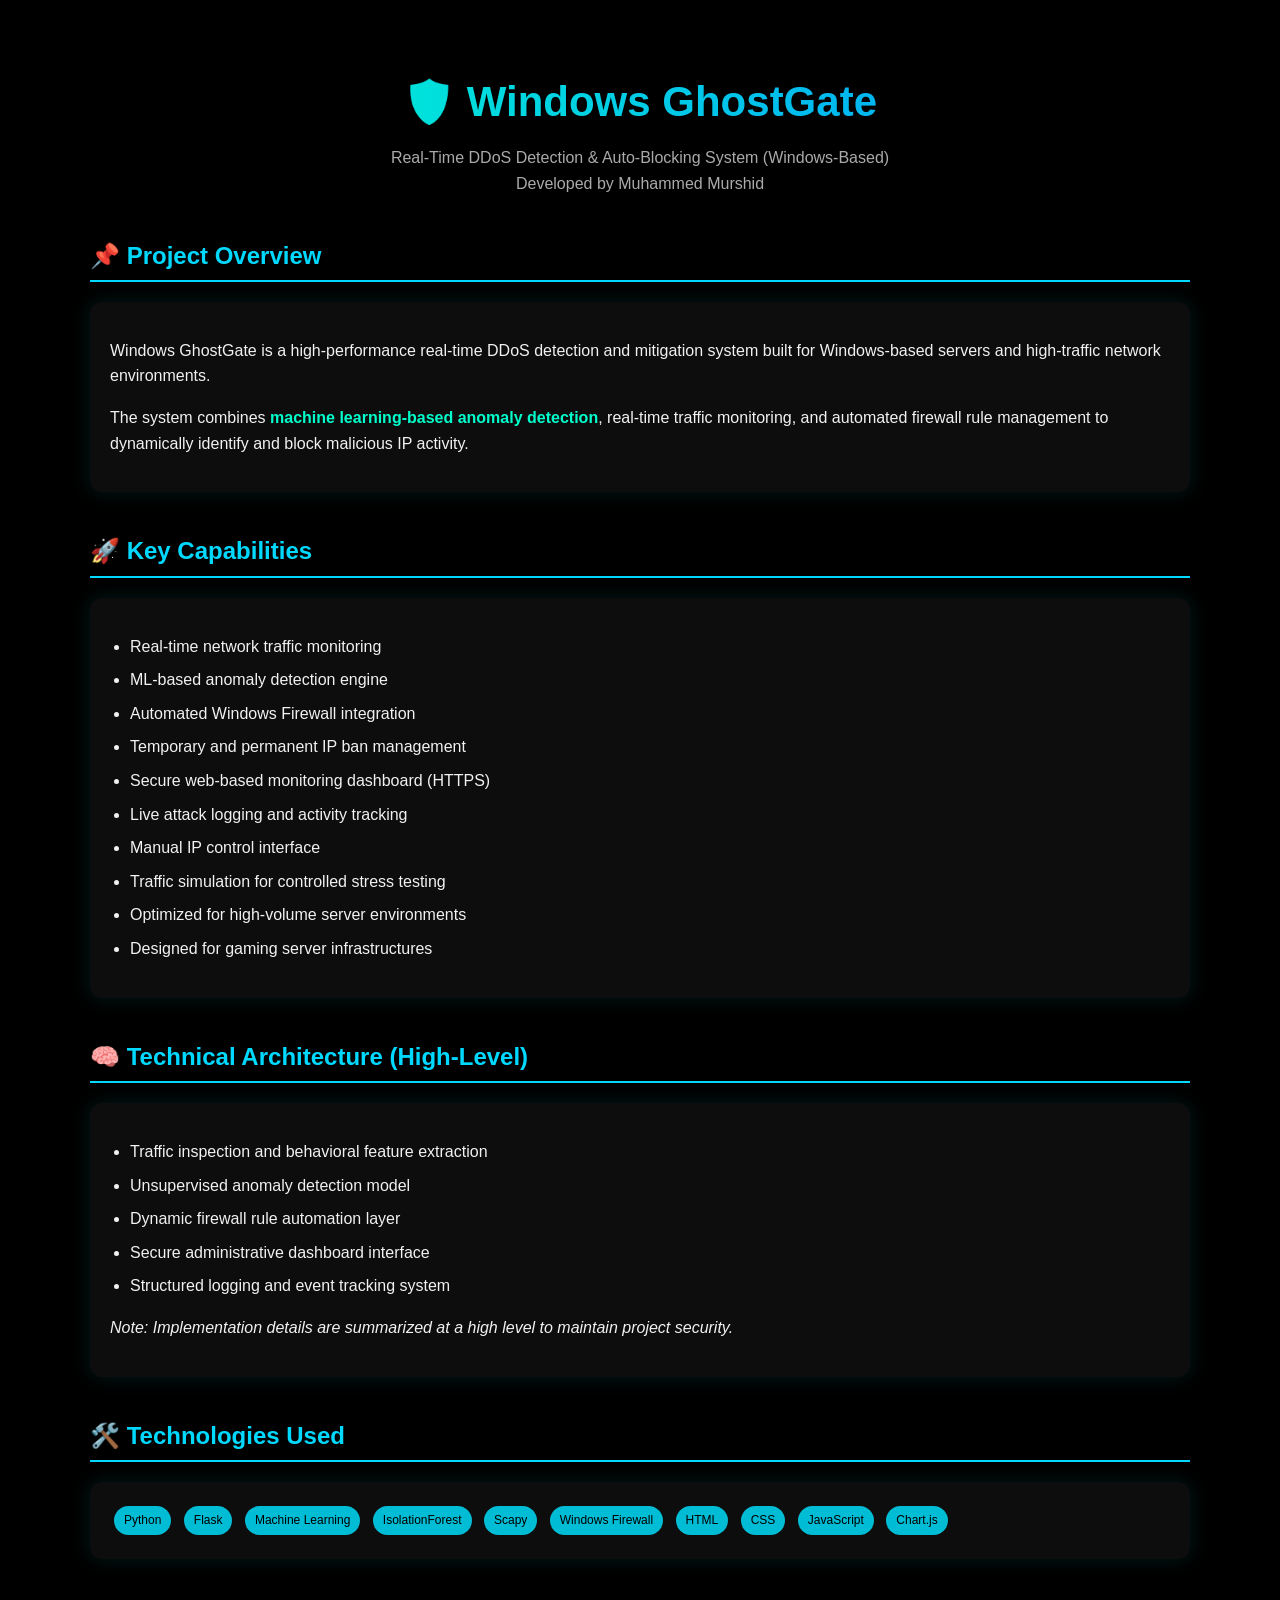
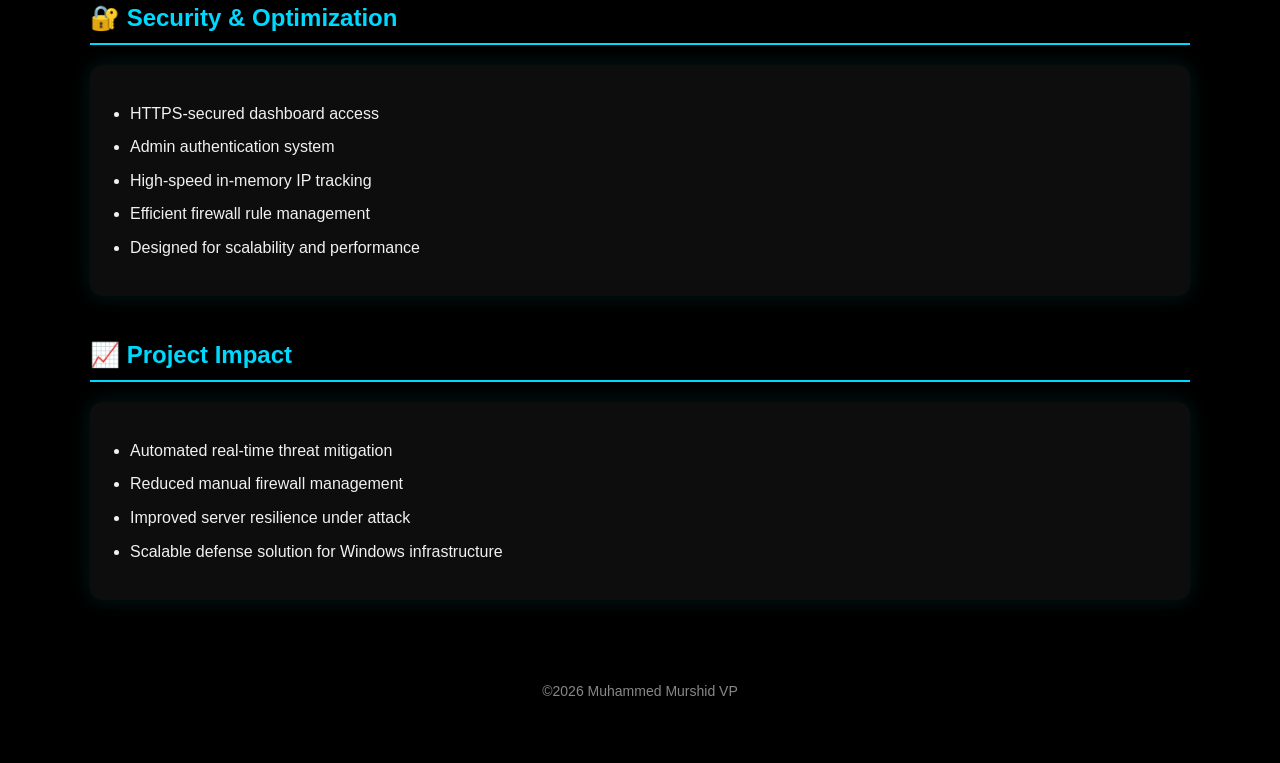
==== ghostgate/index.html @ 159f1b5c "Update index.html" ====
<!DOCTYPE html>
<html lang="en">
<head>
    <meta name="viewport" content="width=device-width, initial-scale=1.0">
    <meta charset="UTF-8">
    <title>Windows GhostGate | Cybersecurity Project</title>
    <style>
        body {
            margin: 0;
            font-family: 'Segoe UI', sans-serif;
            background: #000;
            color: #f1f1f1;
            line-height: 1.6;
        }

        .container {
            max-width: 1100px;
            margin: auto;
            padding: 40px 20px;
        }

        h1 {
            font-size: 42px;
            text-align: center;
            margin-bottom: 10px;
            background: linear-gradient(90deg, #00ffcc, #0099ff);
            -webkit-background-clip: text;
            -webkit-text-fill-color: transparent;
        }

        h2 {
            color: #00d9ff;
            margin-top: 40px;
            border-bottom: 2px solid #00d9ff;
            padding-bottom: 5px;
        }

        .subtitle {
            text-align: center;
            color: #aaaaaa;
            margin-bottom: 40px;
        }

        .card {
            background: rgba(255,255,255,0.05);
            padding: 20px;
            border-radius: 12px;
            margin-top: 20px;
            box-shadow: 0 0 20px rgba(0,255,255,0.1);
        }

        ul {
            padding-left: 20px;
        }

        li {
            margin-bottom: 8px;
        }

        .tag {
            display: inline-block;
            background: #00bcd4;
            color: black;
            padding: 5px 10px;
            border-radius: 20px;
            font-size: 12px;
            margin: 4px;
        }

        footer {
            text-align: center;
            margin-top: 60px;
            padding: 20px;
            color: #888;
            font-size: 14px;
        }

        .highlight {
            color: #00ffcc;
            font-weight: bold;
        }
    </style>
</head>
<body>

<div class="container">

    <h1>🛡️ Windows GhostGate</h1>
    <div class="subtitle">
        Real-Time DDoS Detection & Auto-Blocking System (Windows-Based)<br>
        Developed by Muhammed Murshid
    </div>

    <h2>📌 Project Overview</h2>
    <div class="card">
        <p>
            Windows GhostGate is a high-performance real-time DDoS detection and mitigation system 
            built for Windows-based servers and high-traffic network environments.
        </p>
        <p>
            The system combines <span class="highlight">machine learning-based anomaly detection</span>, 
            real-time traffic monitoring, and automated firewall rule management 
            to dynamically identify and block malicious IP activity.
        </p>
    </div>

    <h2>🚀 Key Capabilities</h2>
    <div class="card">
        <ul>
            <li>Real-time network traffic monitoring</li>
            <li>ML-based anomaly detection engine</li>
            <li>Automated Windows Firewall integration</li>
            <li>Temporary and permanent IP ban management</li>
            <li>Secure web-based monitoring dashboard (HTTPS)</li>
            <li>Live attack logging and activity tracking</li>
            <li>Manual IP control interface</li>
            <li>Traffic simulation for controlled stress testing</li>
            <li>Optimized for high-volume server environments</li>
            <li>Designed for gaming server infrastructures</li>
        </ul>
    </div>

    <h2>🧠 Technical Architecture (High-Level)</h2>
    <div class="card">
        <ul>
            <li>Traffic inspection and behavioral feature extraction</li>
            <li>Unsupervised anomaly detection model</li>
            <li>Dynamic firewall rule automation layer</li>
            <li>Secure administrative dashboard interface</li>
            <li>Structured logging and event tracking system</li>
        </ul>
        <p><i>Note: Implementation details are summarized at a high level to maintain project security.</i></p>
    </div>

    <h2>🛠️ Technologies Used</h2>
    <div class="card">
        <span class="tag">Python</span>
        <span class="tag">Flask</span>
        <span class="tag">Machine Learning</span>
        <span class="tag">IsolationForest</span>
        <span class="tag">Scapy</span>
        <span class="tag">Windows Firewall</span>
        <span class="tag">HTML</span>
        <span class="tag">CSS</span>
        <span class="tag">JavaScript</span>
        <span class="tag">Chart.js</span>
    </div>

    <h2>🔐 Security & Optimization</h2>
    <div class="card">
        <ul>
            <li>HTTPS-secured dashboard access</li>
            <li>Admin authentication system</li>
            <li>High-speed in-memory IP tracking</li>
            <li>Efficient firewall rule management</li>
            <li>Designed for scalability and performance</li>
        </ul>
    </div>

    <h2>📈 Project Impact</h2>
    <div class="card">
        <ul>
            <li>Automated real-time threat mitigation</li>
            <li>Reduced manual firewall management</li>
            <li>Improved server resilience under attack</li>
            <li>Scalable defense solution for Windows infrastructure</li>
        </ul>
    </div>

    

    <footer>
        ©2026 Muhammed Murshid VP
    </footer>

</div>

</body>
</html>
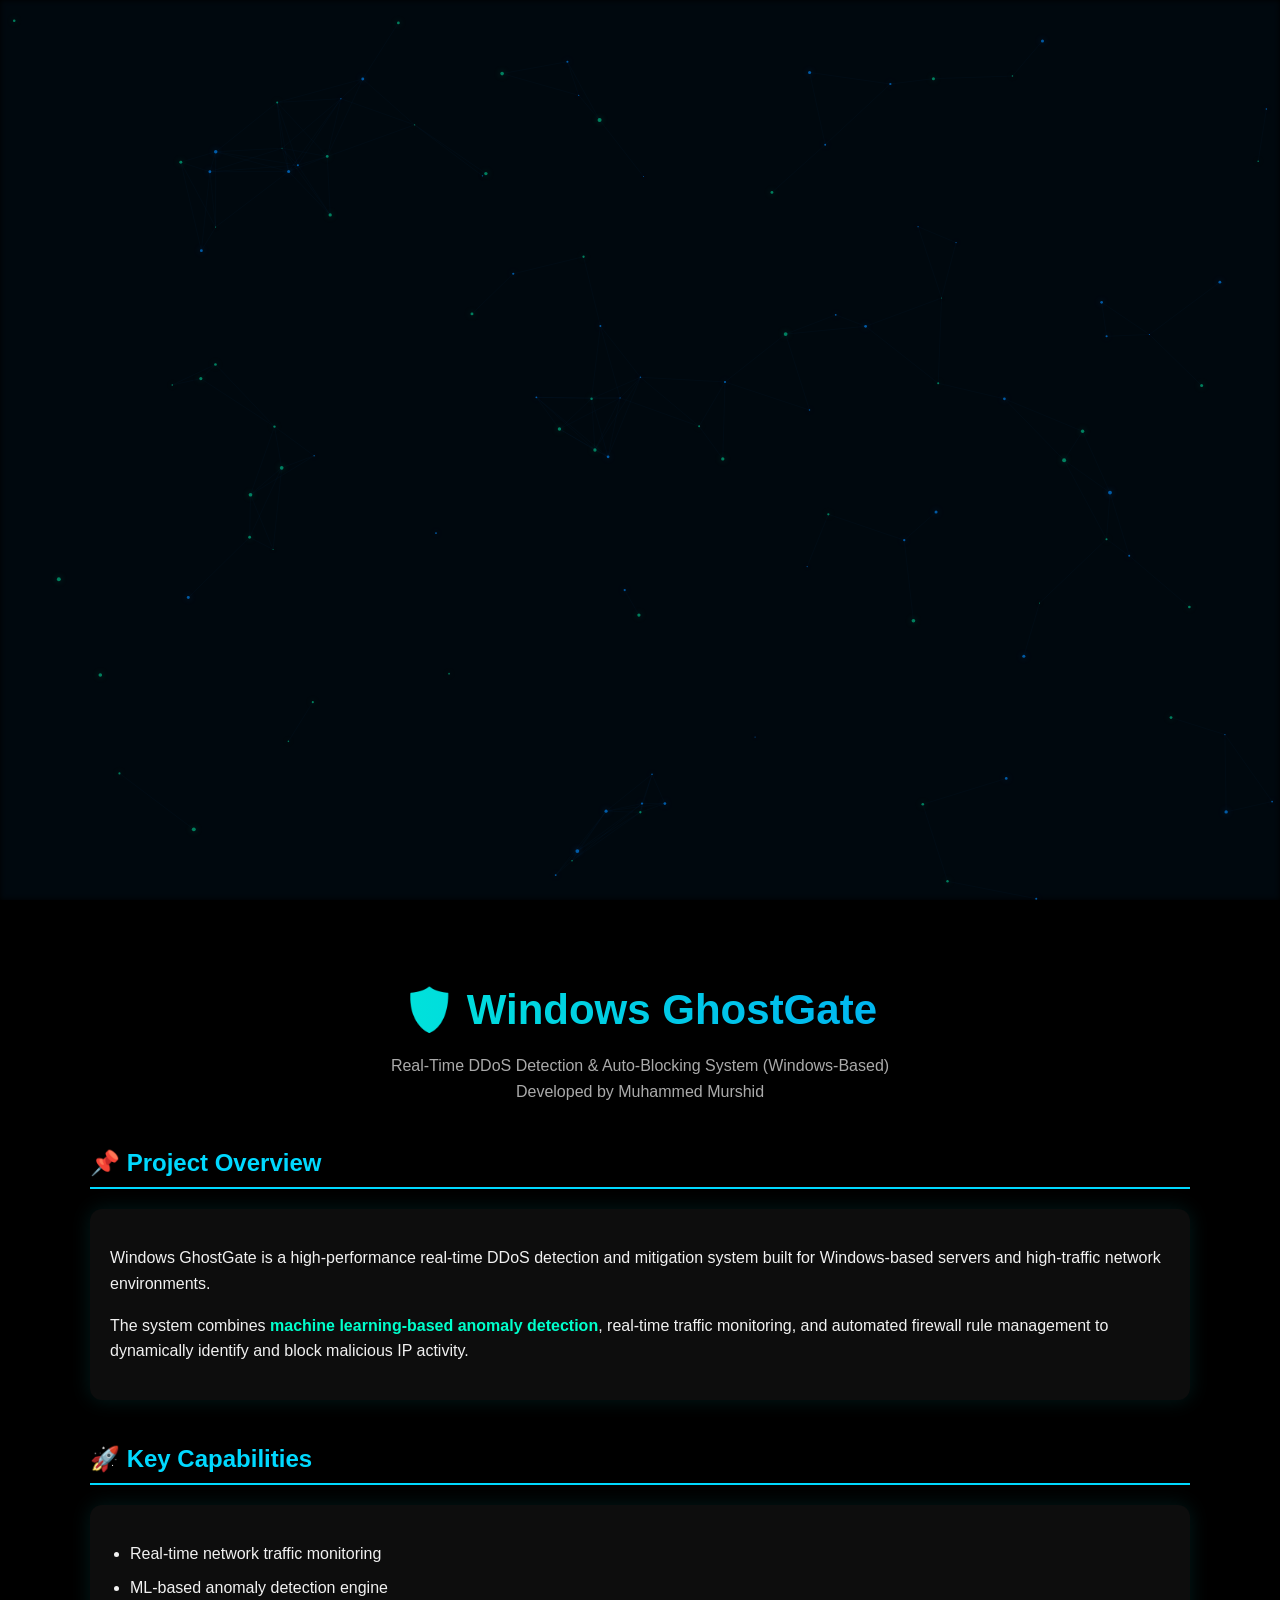
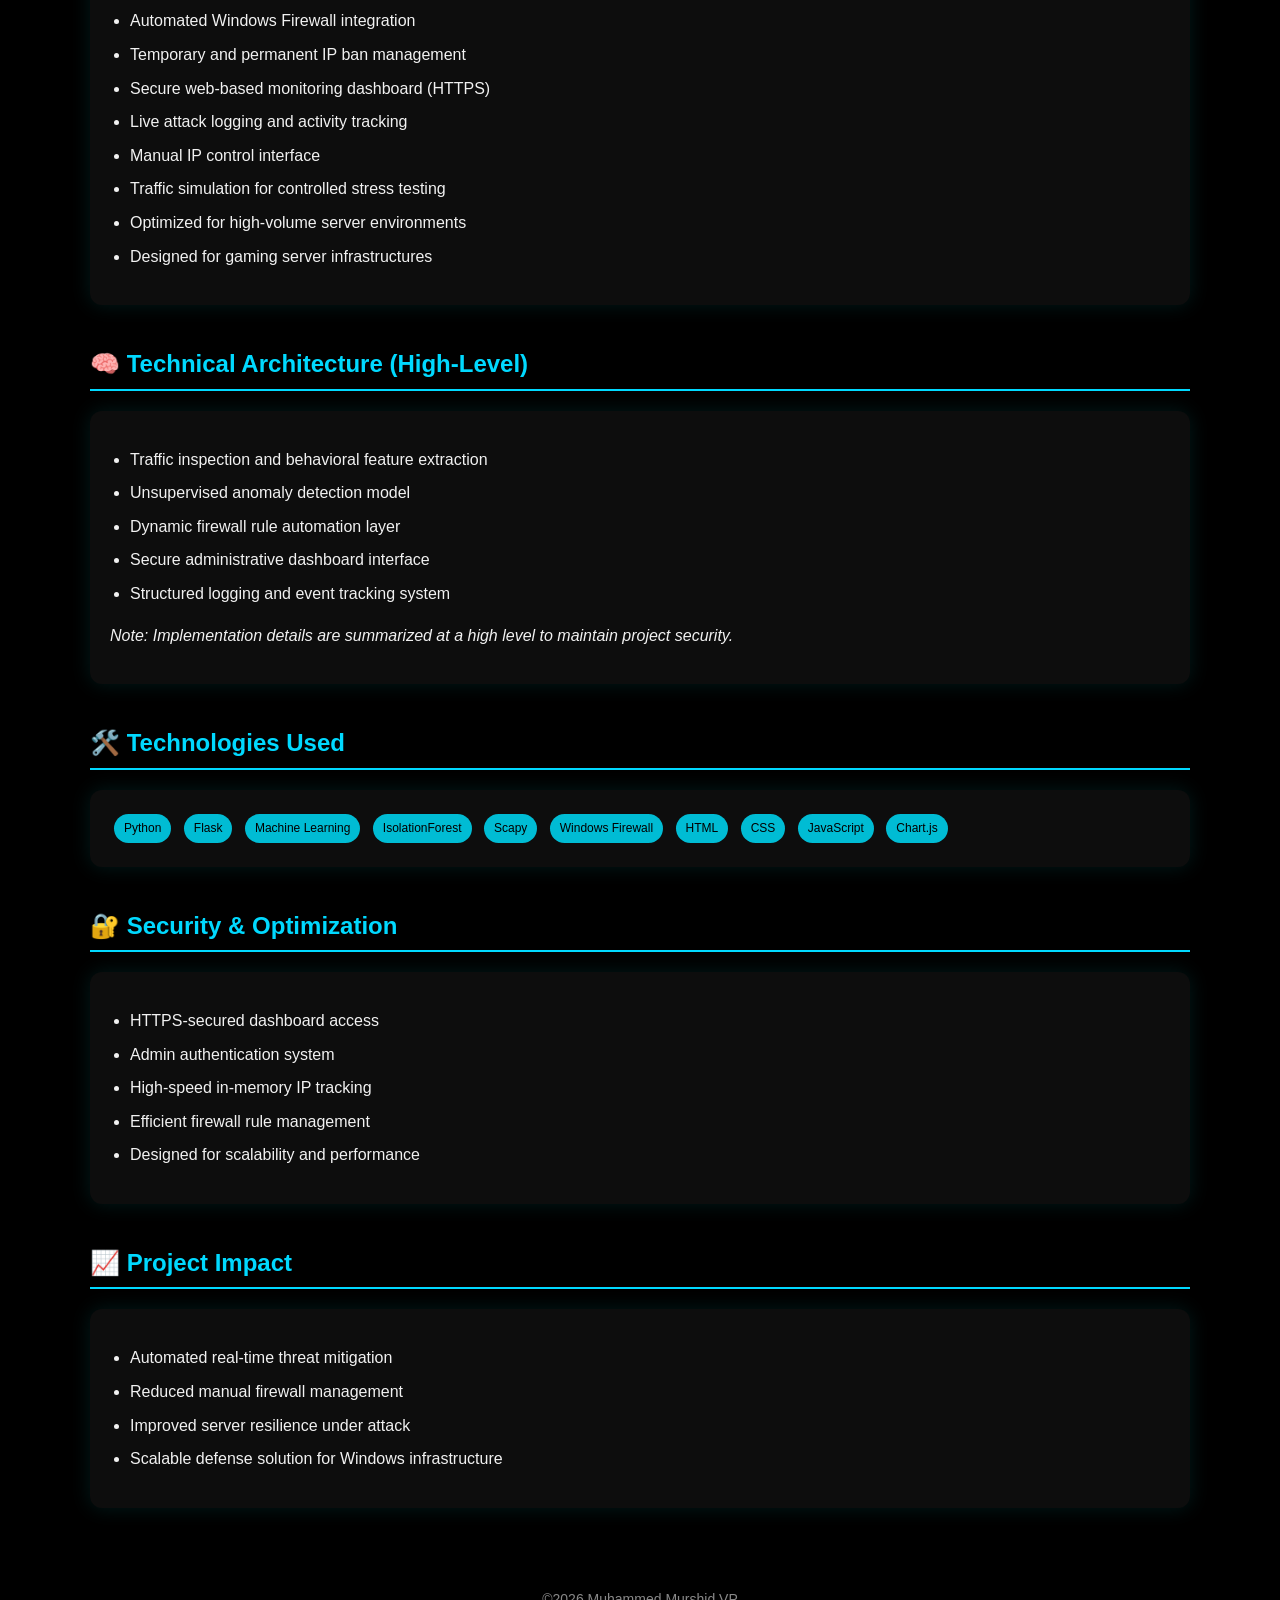
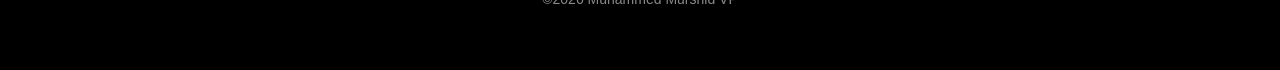
==== commit 0c20fe33: "Update index.html" ====
--- a/ghostgate/index.html
+++ b/ghostgate/index.html
@@ -82,10 +82,11 @@
     </style>
 </head>
 <body>
-
+<div class="scan-line"></div>
+<canvas id="cyber-bg"></canvas>
 <div class="container">
 
-    <h1>🛡️ Windows GhostGate</h1>
+    <h1><span id="typing"></span></h1>
     <div class="subtitle">
         Real-Time DDoS Detection & Auto-Blocking System (Windows-Based)<br>
         Developed by Muhammed Murshid
@@ -174,6 +175,106 @@
     </footer>
 
 </div>
-
+<script>
+const text = "🛡️ Windows GhostGate";
+let i = 0;
+function typeEffect() {
+    if (i < text.length) {
+        document.getElementById("typing").innerHTML += text.charAt(i);
+        i++;
+        setTimeout(typeEffect, 60);
+    }
+}
+typeEffect();
+</script>
+    <script>
+const canvas = document.getElementById("cyber-bg");
+const ctx = canvas.getContext("2d");
+
+canvas.width = window.innerWidth;
+canvas.height = window.innerHeight;
+
+let particles = [];
+const particleCount = 110;
+
+class Particle {
+    constructor() {
+        this.x = Math.random() * canvas.width;
+        this.y = Math.random() * canvas.height;
+        this.size = Math.random() * 1.5 + 0.5;
+        this.speedX = (Math.random() - 0.5) * 0.3;
+        this.speedY = (Math.random() - 0.5) * 0.3;
+        this.color = Math.random() > 0.5
+            ? "rgba(0,200,140,0.6)"
+            : "rgba(0,140,255,0.6)";
+    }
+
+    update() {
+        this.x += this.speedX;
+        this.y += this.speedY;
+
+        if (this.x < 0 || this.x > canvas.width) this.speedX *= -1;
+        if (this.y < 0 || this.y > canvas.height) this.speedY *= -1;
+    }
+
+    draw() {
+        ctx.beginPath();
+        ctx.arc(this.x, this.y, this.size, 0, Math.PI * 2);
+        ctx.fillStyle = this.color;
+        ctx.shadowColor = this.color;
+        ctx.shadowBlur = 6;
+        ctx.fill();
+    }
+}
+
+function connectParticles() {
+    for (let a = 0; a < particles.length; a++) {
+        for (let b = a; b < particles.length; b++) {
+
+            let dx = particles[a].x - particles[b].x;
+            let dy = particles[a].y - particles[b].y;
+            let distance = dx * dx + dy * dy;
+
+            if (distance < 9000) {
+                ctx.beginPath();
+                ctx.strokeStyle = "rgba(0,150,255,0.08)";
+                ctx.lineWidth = 0.4;
+                ctx.moveTo(particles[a].x, particles[a].y);
+                ctx.lineTo(particles[b].x, particles[b].y);
+                ctx.stroke();
+            }
+        }
+    }
+}
+
+function init() {
+    particles = [];
+    for (let i = 0; i < particleCount; i++) {
+        particles.push(new Particle());
+    }
+}
+
+function animate() {
+    ctx.fillStyle = "rgba(0,0,0,0.9)";
+    ctx.fillRect(0, 0, canvas.width, canvas.height);
+
+    particles.forEach(p => {
+        p.update();
+        p.draw();
+    });
+
+    connectParticles();
+    requestAnimationFrame(animate);
+}
+
+window.addEventListener("resize", () => {
+    canvas.width = window.innerWidth;
+    canvas.height = window.innerHeight;
+    init();
+});
+
+init();
+animate();
+</script>
 </body>
 </html>
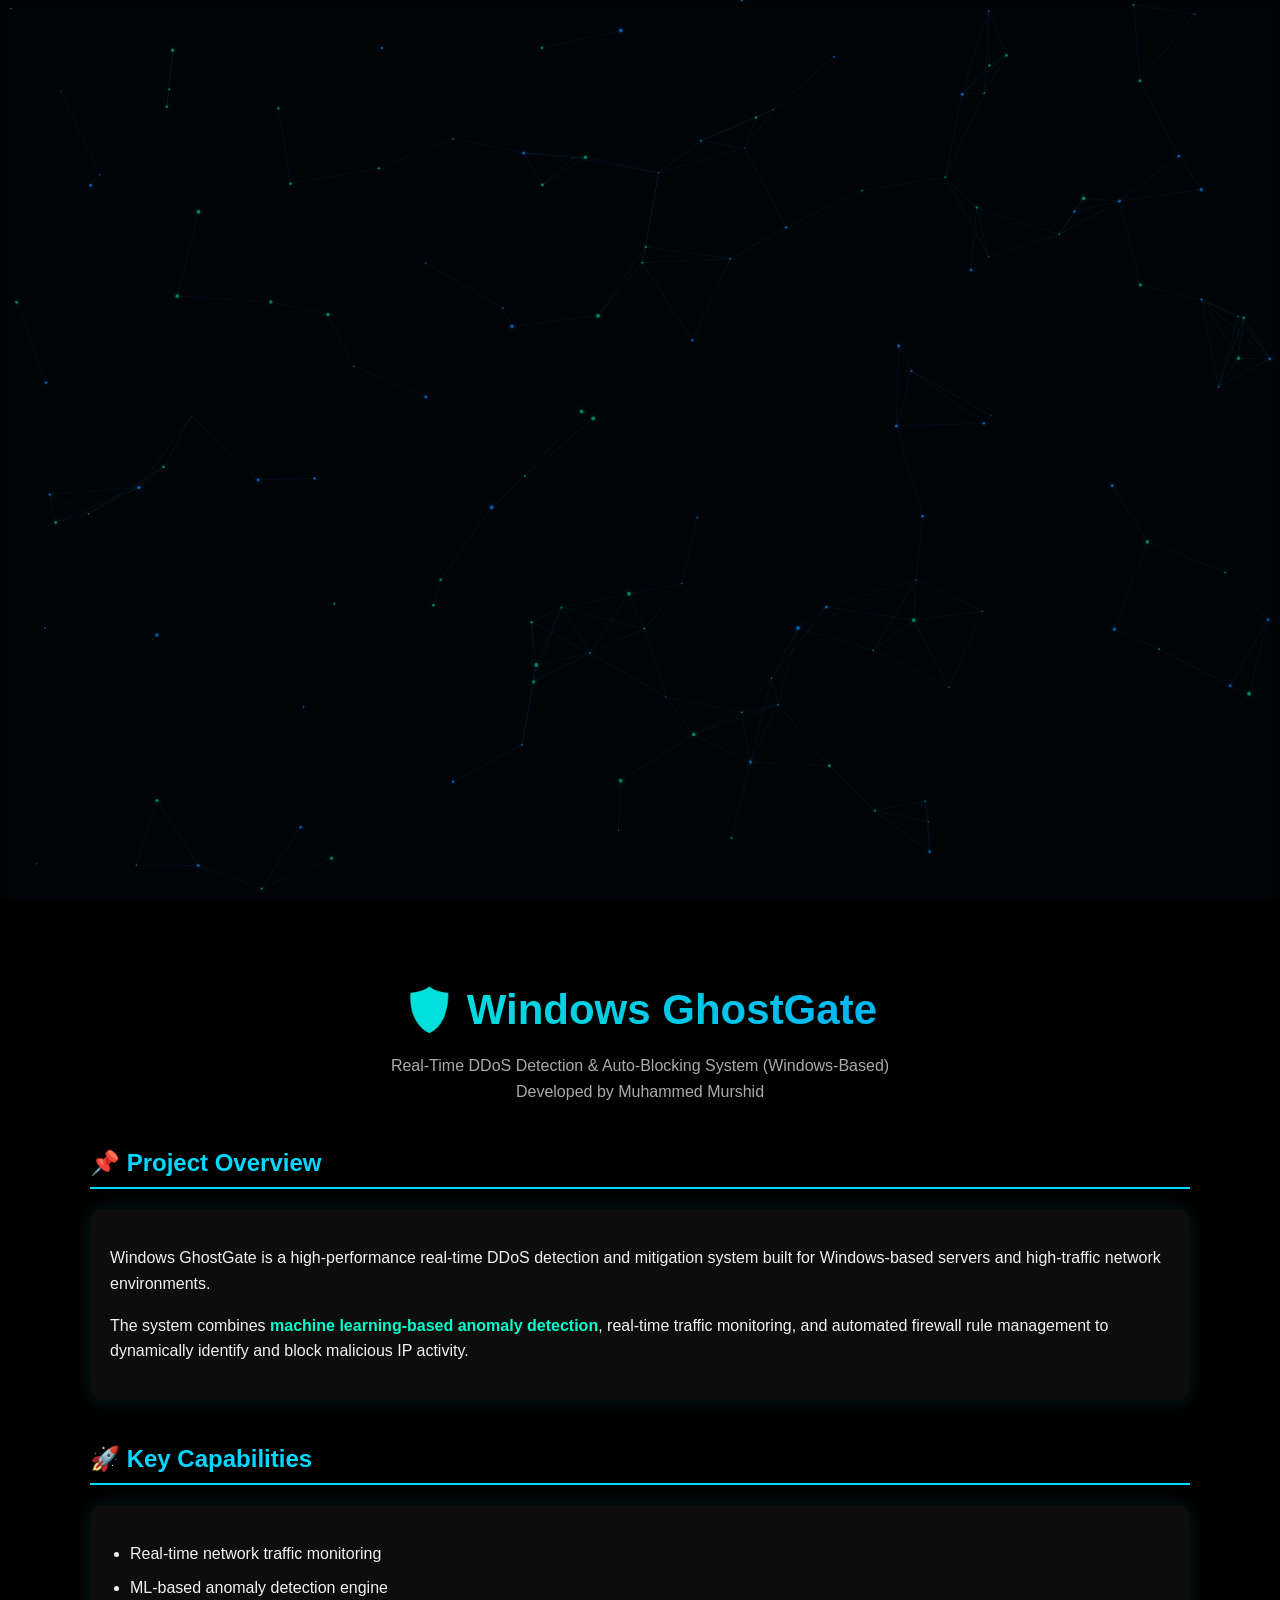
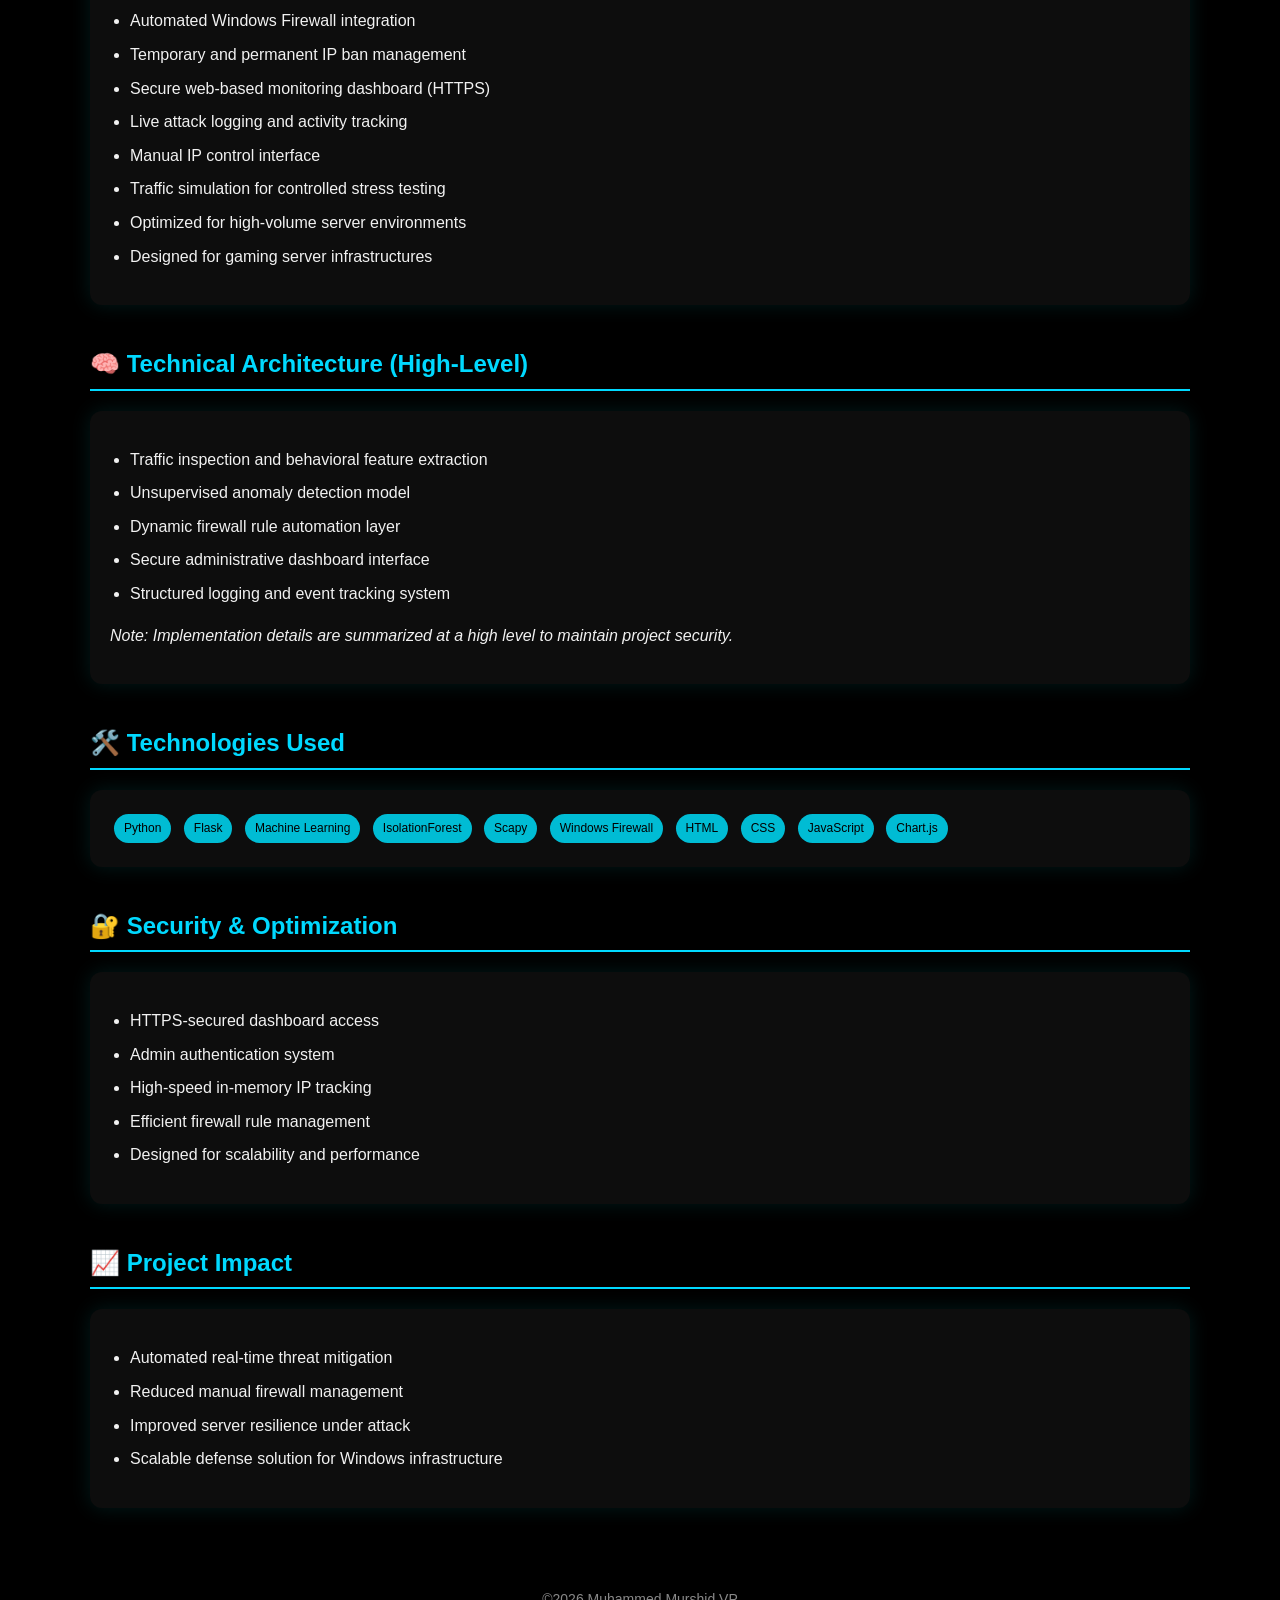
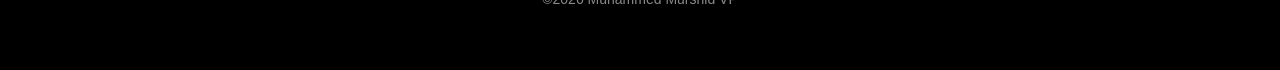
==== commit 7c5ebd5a: "Update index.html" ====
--- a/ghostgate/index.html
+++ b/ghostgate/index.html
@@ -195,7 +195,7 @@
 canvas.height = window.innerHeight;
 
 let particles = [];
-const particleCount = 110;
+const particleCount = 140;
 
 class Particle {
     constructor() {
@@ -237,7 +237,7 @@
 
             if (distance < 9000) {
                 ctx.beginPath();
-                ctx.strokeStyle = "rgba(0,150,255,0.08)";
+                ctx.strokeStyle = "rgba(0,180,255,0.15)";
                 ctx.lineWidth = 0.4;
                 ctx.moveTo(particles[a].x, particles[a].y);
                 ctx.lineTo(particles[b].x, particles[b].y);
@@ -255,7 +255,7 @@
 }
 
 function animate() {
-    ctx.fillStyle = "rgba(0,0,0,0.9)";
+    ctx.fillStyle = "rgba(0,0,0,0.95)";
     ctx.fillRect(0, 0, canvas.width, canvas.height);
 
     particles.forEach(p => {
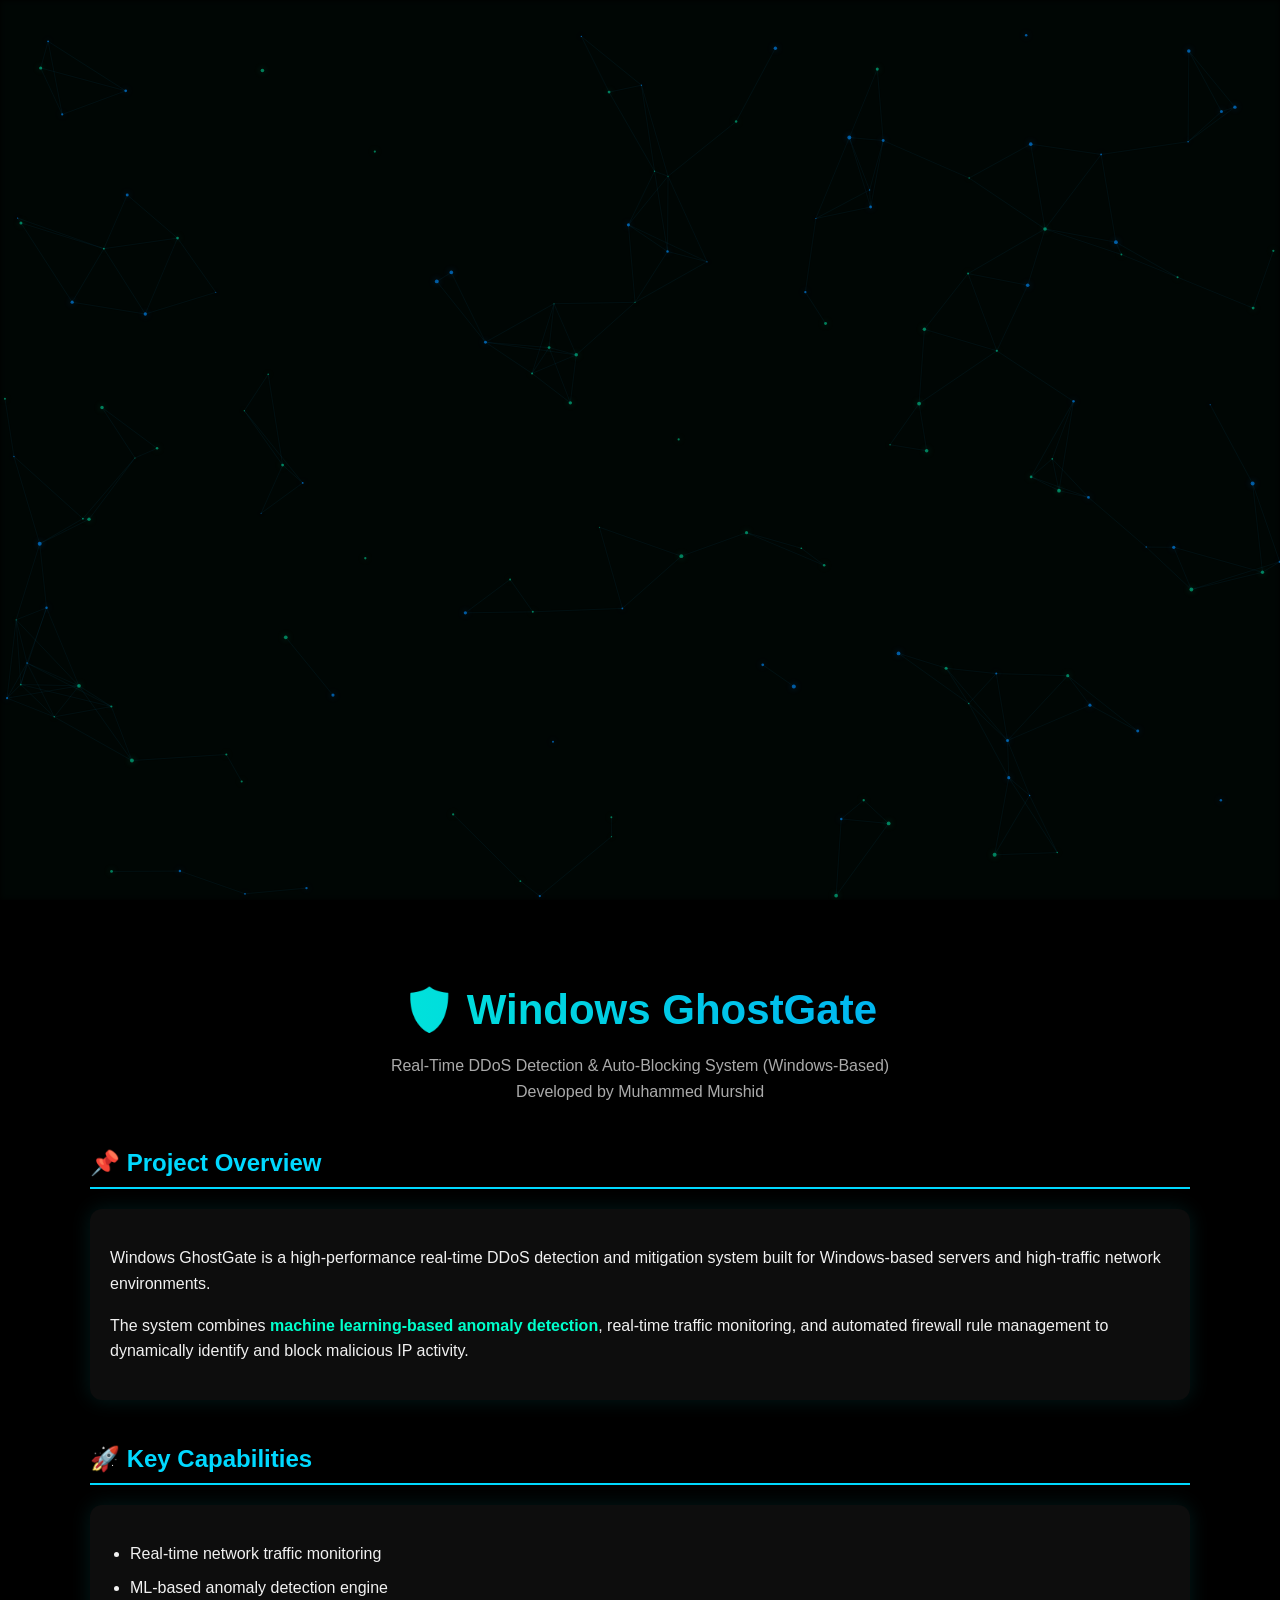
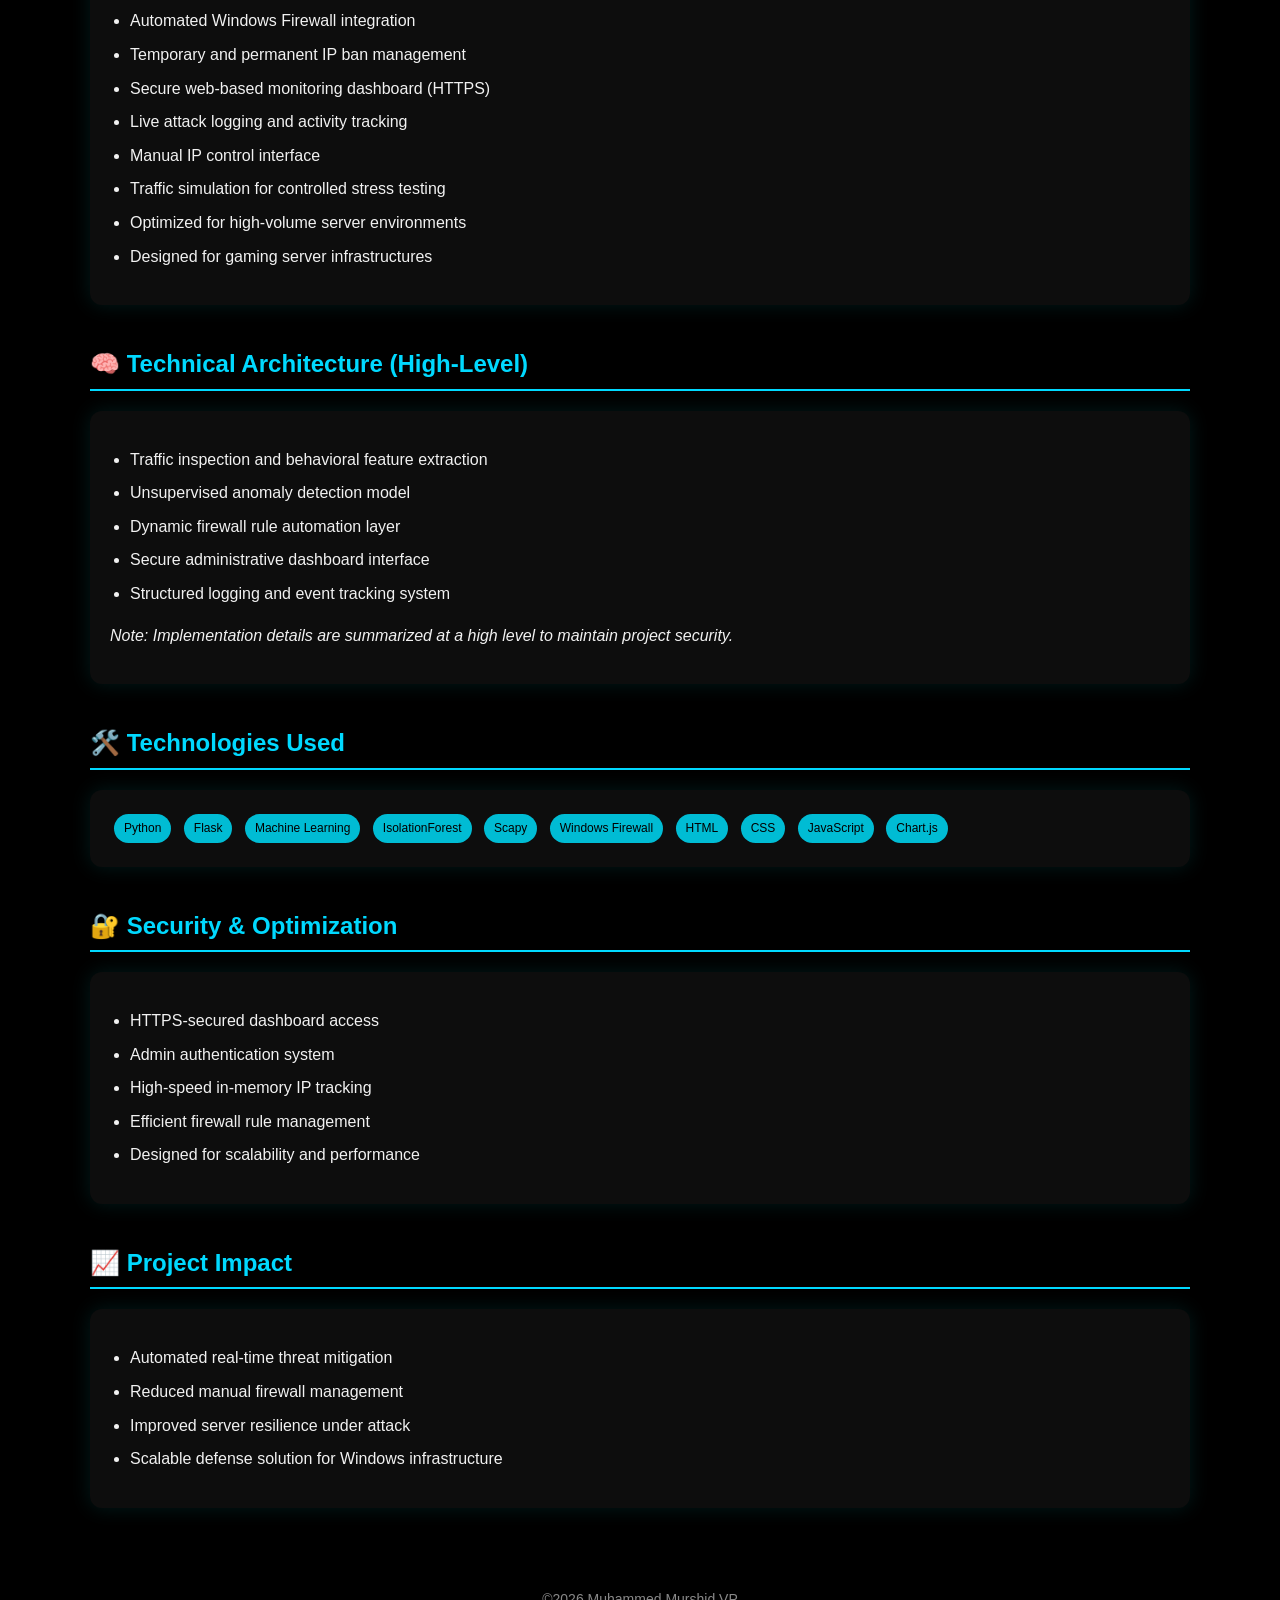
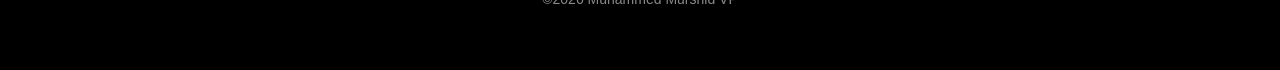
==== commit 08e0f644: "Update index.html" ====
--- a/ghostgate/index.html
+++ b/ghostgate/index.html
@@ -3,6 +3,7 @@
 <head>
     <meta name="viewport" content="width=device-width, initial-scale=1.0">
     <meta charset="UTF-8">
+
     <title>Windows GhostGate | Cybersecurity Project</title>
     <style>
         body {
@@ -191,8 +192,13 @@
 const canvas = document.getElementById("cyber-bg");
 const ctx = canvas.getContext("2d");
 
-canvas.width = window.innerWidth;
-canvas.height = window.innerHeight;
+function resizeCanvas() {
+    canvas.width = window.innerWidth;
+    canvas.height = window.innerHeight;
+}
+
+resizeCanvas();
+window.addEventListener("resize", resizeCanvas);
 
 let particles = [];
 const particleCount = 140;
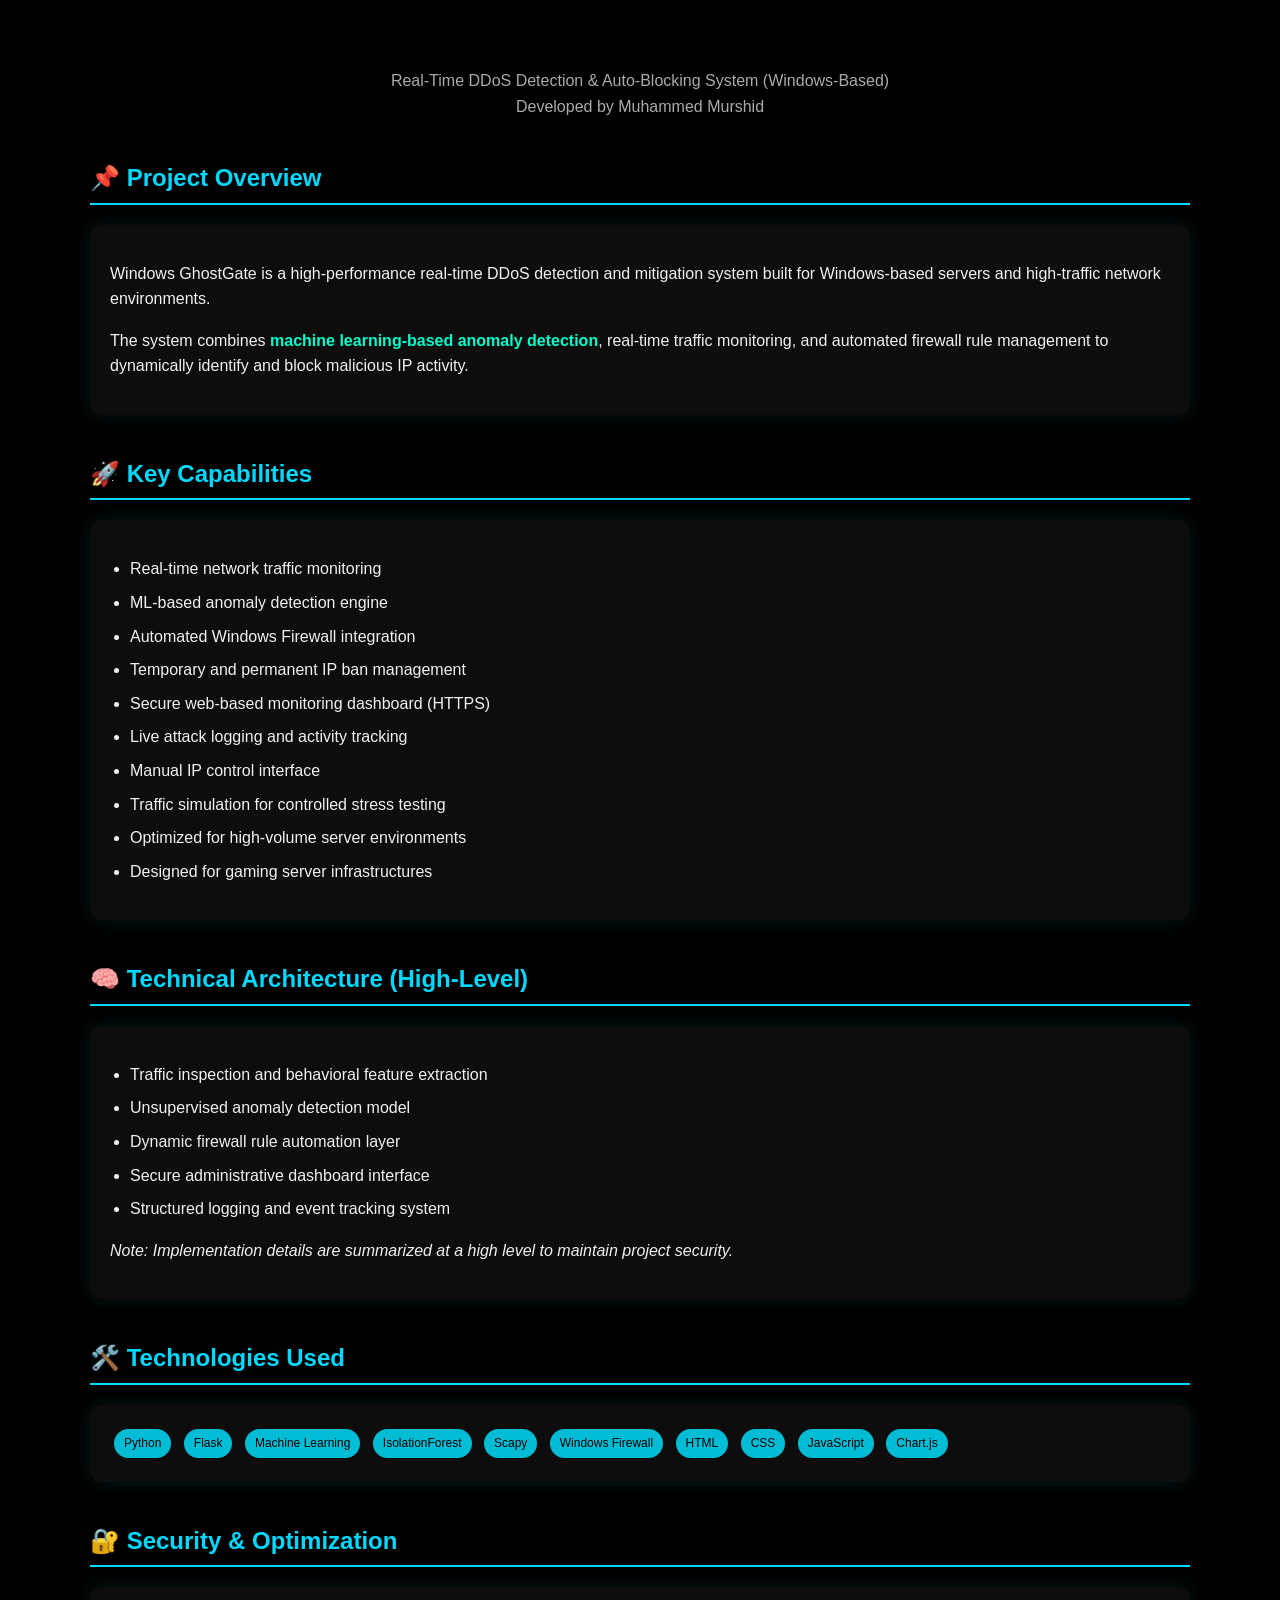
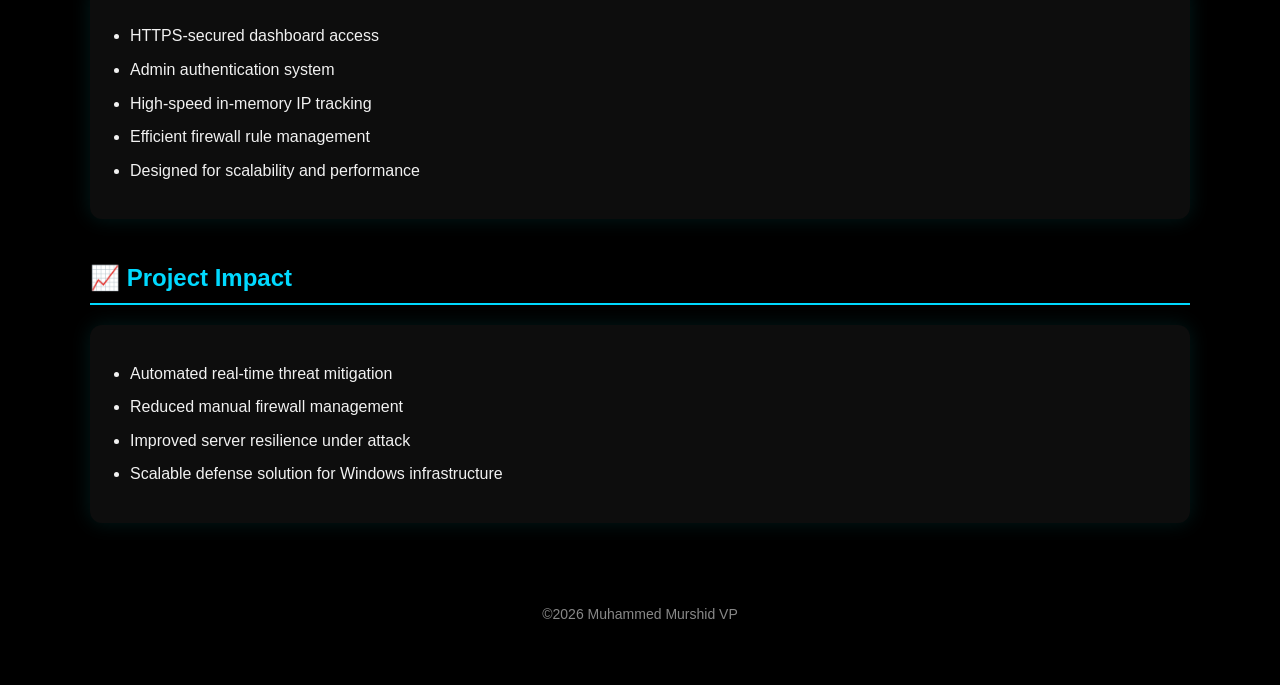
==== commit 049518e8: "Update index.html" ====
--- a/ghostgate/index.html
+++ b/ghostgate/index.html
@@ -84,7 +84,6 @@
 </head>
 <body>
 <div class="scan-line"></div>
-<canvas id="cyber-bg"></canvas>
 <div class="container">
 
     <h1><span id="typing"></span></h1>
@@ -187,100 +186,6 @@
     }
 }
 typeEffect();
-</script>
-    <script>
-const canvas = document.getElementById("cyber-bg");
-const ctx = canvas.getContext("2d");
 
-function resizeCanvas() {
-    canvas.width = window.innerWidth;
-    canvas.height = window.innerHeight;
-}
-
-resizeCanvas();
-window.addEventListener("resize", resizeCanvas);
-
-let particles = [];
-const particleCount = 140;
-
-class Particle {
-    constructor() {
-        this.x = Math.random() * canvas.width;
-        this.y = Math.random() * canvas.height;
-        this.size = Math.random() * 1.5 + 0.5;
-        this.speedX = (Math.random() - 0.5) * 0.3;
-        this.speedY = (Math.random() - 0.5) * 0.3;
-        this.color = Math.random() > 0.5
-            ? "rgba(0,200,140,0.6)"
-            : "rgba(0,140,255,0.6)";
-    }
-
-    update() {
-        this.x += this.speedX;
-        this.y += this.speedY;
-
-        if (this.x < 0 || this.x > canvas.width) this.speedX *= -1;
-        if (this.y < 0 || this.y > canvas.height) this.speedY *= -1;
-    }
-
-    draw() {
-        ctx.beginPath();
-        ctx.arc(this.x, this.y, this.size, 0, Math.PI * 2);
-        ctx.fillStyle = this.color;
-        ctx.shadowColor = this.color;
-        ctx.shadowBlur = 6;
-        ctx.fill();
-    }
-}
-
-function connectParticles() {
-    for (let a = 0; a < particles.length; a++) {
-        for (let b = a; b < particles.length; b++) {
-
-            let dx = particles[a].x - particles[b].x;
-            let dy = particles[a].y - particles[b].y;
-            let distance = dx * dx + dy * dy;
-
-            if (distance < 9000) {
-                ctx.beginPath();
-                ctx.strokeStyle = "rgba(0,180,255,0.15)";
-                ctx.lineWidth = 0.4;
-                ctx.moveTo(particles[a].x, particles[a].y);
-                ctx.lineTo(particles[b].x, particles[b].y);
-                ctx.stroke();
-            }
-        }
-    }
-}
-
-function init() {
-    particles = [];
-    for (let i = 0; i < particleCount; i++) {
-        particles.push(new Particle());
-    }
-}
-
-function animate() {
-    ctx.fillStyle = "rgba(0,0,0,0.95)";
-    ctx.fillRect(0, 0, canvas.width, canvas.height);
-
-    particles.forEach(p => {
-        p.update();
-        p.draw();
-    });
-
-    connectParticles();
-    requestAnimationFrame(animate);
-}
-
-window.addEventListener("resize", () => {
-    canvas.width = window.innerWidth;
-    canvas.height = window.innerHeight;
-    init();
-});
-
-init();
-animate();
-</script>
 </body>
 </html>
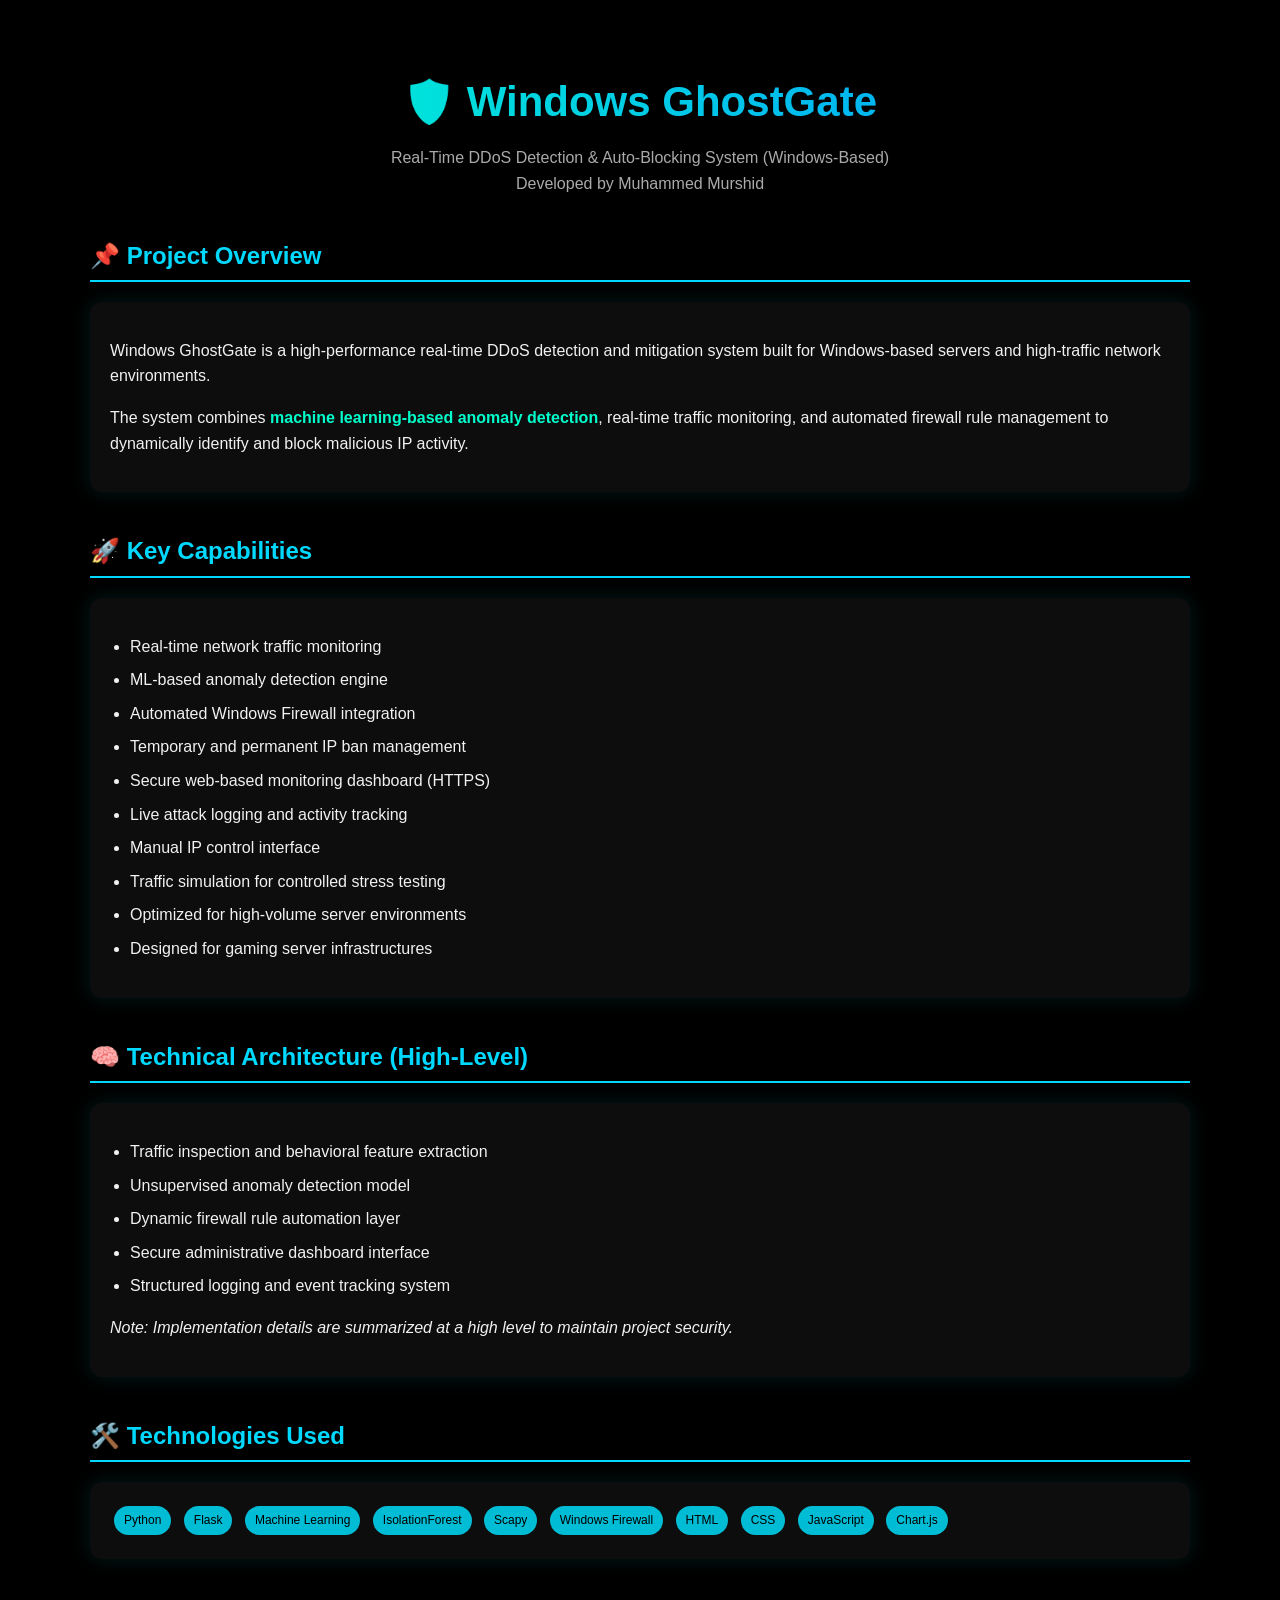
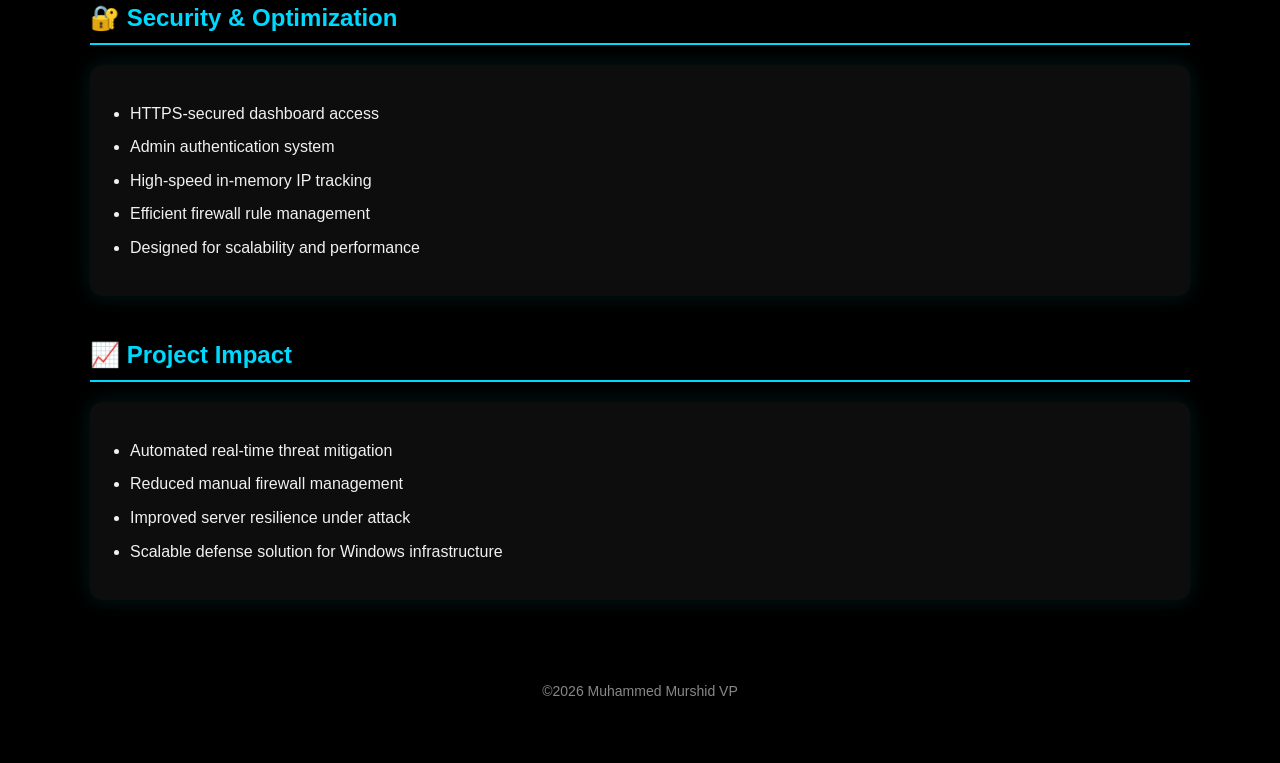
==== commit 0074d665: "Update index.html" ====
--- a/ghostgate/index.html
+++ b/ghostgate/index.html
@@ -186,6 +186,7 @@
     }
 }
 typeEffect();
+</script>    
 
 </body>
 </html>
